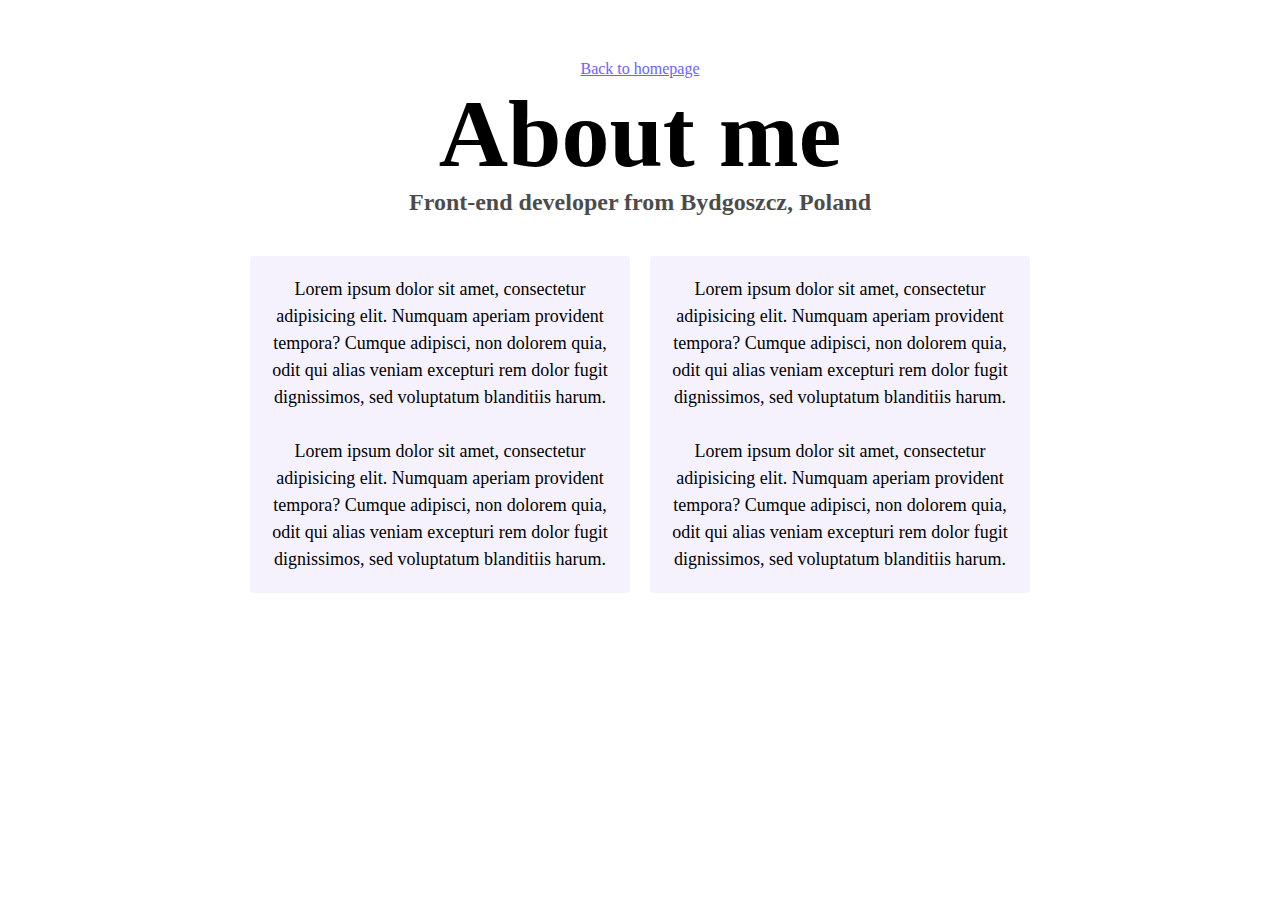
==== about.html @ 96640b8c "Completed week 1 task" ====
<!DOCTYPE html>
<html lang="en">
  <head>
    <meta charset="UTF-8" />
    <meta http-equiv="X-UA-Compatible" content="IE=edge" />
    <meta name="viewport" content="width=device-width, initial-scale=1.0" />
    <link rel="stylesheet" href="style.css" />
    <title>About</title>
  </head>
  <body>
    <a href="index.html" class="homepage-link">Back to homepage</a>
    <h1>About me</h1>
    <h3>Front-end developer from Bydgoszcz, Poland</h3>
    <div class="about-paragraphs">
      <div>
        <p>
          Lorem ipsum dolor sit amet, consectetur adipisicing elit. Numquam
          aperiam provident tempora? Cumque adipisci, non dolorem quia, odit qui
          alias veniam excepturi rem dolor fugit dignissimos, sed voluptatum
          blanditiis harum.
          <br />
          <br />
          Lorem ipsum dolor sit amet, consectetur adipisicing elit. Numquam
          aperiam provident tempora? Cumque adipisci, non dolorem quia, odit qui
          alias veniam excepturi rem dolor fugit dignissimos, sed voluptatum
          blanditiis harum.
        </p>
      </div>
      <div>
        <p>
          Lorem ipsum dolor sit amet, consectetur adipisicing elit. Numquam
          aperiam provident tempora? Cumque adipisci, non dolorem quia, odit qui
          alias veniam excepturi rem dolor fugit dignissimos, sed voluptatum
          blanditiis harum.
          <br />
          <br />
          Lorem ipsum dolor sit amet, consectetur adipisicing elit. Numquam
          aperiam provident tempora? Cumque adipisci, non dolorem quia, odit qui
          alias veniam excepturi rem dolor fugit dignissimos, sed voluptatum
          blanditiis harum.
        </p>
      </div>
    </div>
  </body>
</html>
---- style.css ----
:root {
  --primary-color: #6c63ff;
  --secondary-color: #f5f2fe;
  --box-shadow: 0 5px 10px rgba(0, 0, 0, 0.3);
}
body {
  margin: 60px auto;
  max-width: 800px;
}
h1,
h2,
h3 {
  text-align: center;
  margin: 0;
}
h1 {
  font-size: 96px;
}
h2 {
  font-size: 48px;
}
h3 {
  font-size: 24px;
  opacity: 0.7;
}
p {
  background: var(--secondary-color);
  padding: 20px;
  border-radius: 4px;
  font-size: 18px;
  line-height: 1.5;
  text-align: center;
}
.about-paragraphs {
  display: flex;
  margin: 30px 0;
}
.about-paragraphs p {
  margin: 10px;
}
.email-link {
  display: flex;
  justify-content: center;
  color: var(--primary-color);
  font-size: 28px;
  text-decoration: none;
}
.homepage-link {
  color: var(--primary-color);
  text-align: center;
  display: block;
}
.navigation-links {
  display: flex;
  margin-top: 40px;
  justify-content: center;
}
.navigation-links a {
  margin: 20px;
  border-radius: 4px;
  padding: 20px 15px;
  text-decoration: none;
  text-transform: capitalize;
}
.contact-link {
  background: var(--primary-color);
  box-shadow: var(--box-shadow);
  color: white;
}
.about-link {
  color: var(--primary-color);
  border: 1px solid var(--primary-color);
}
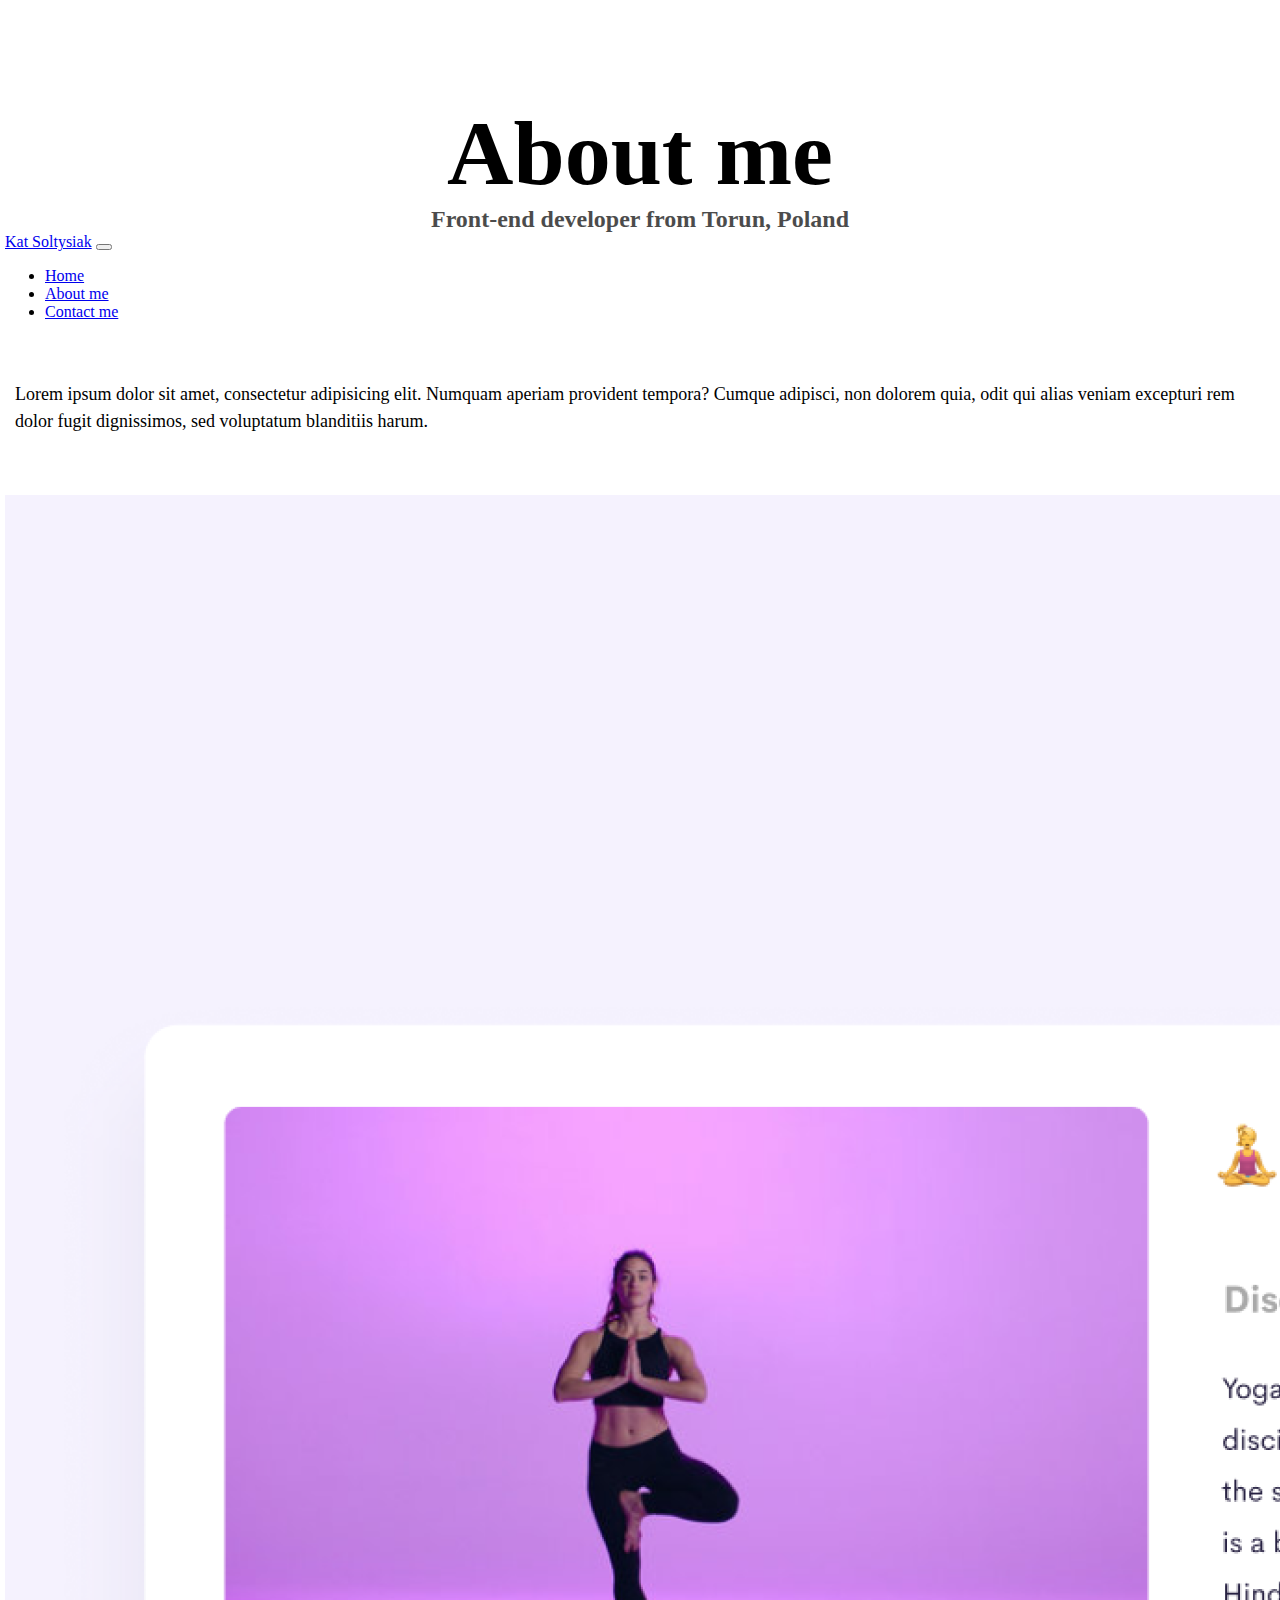
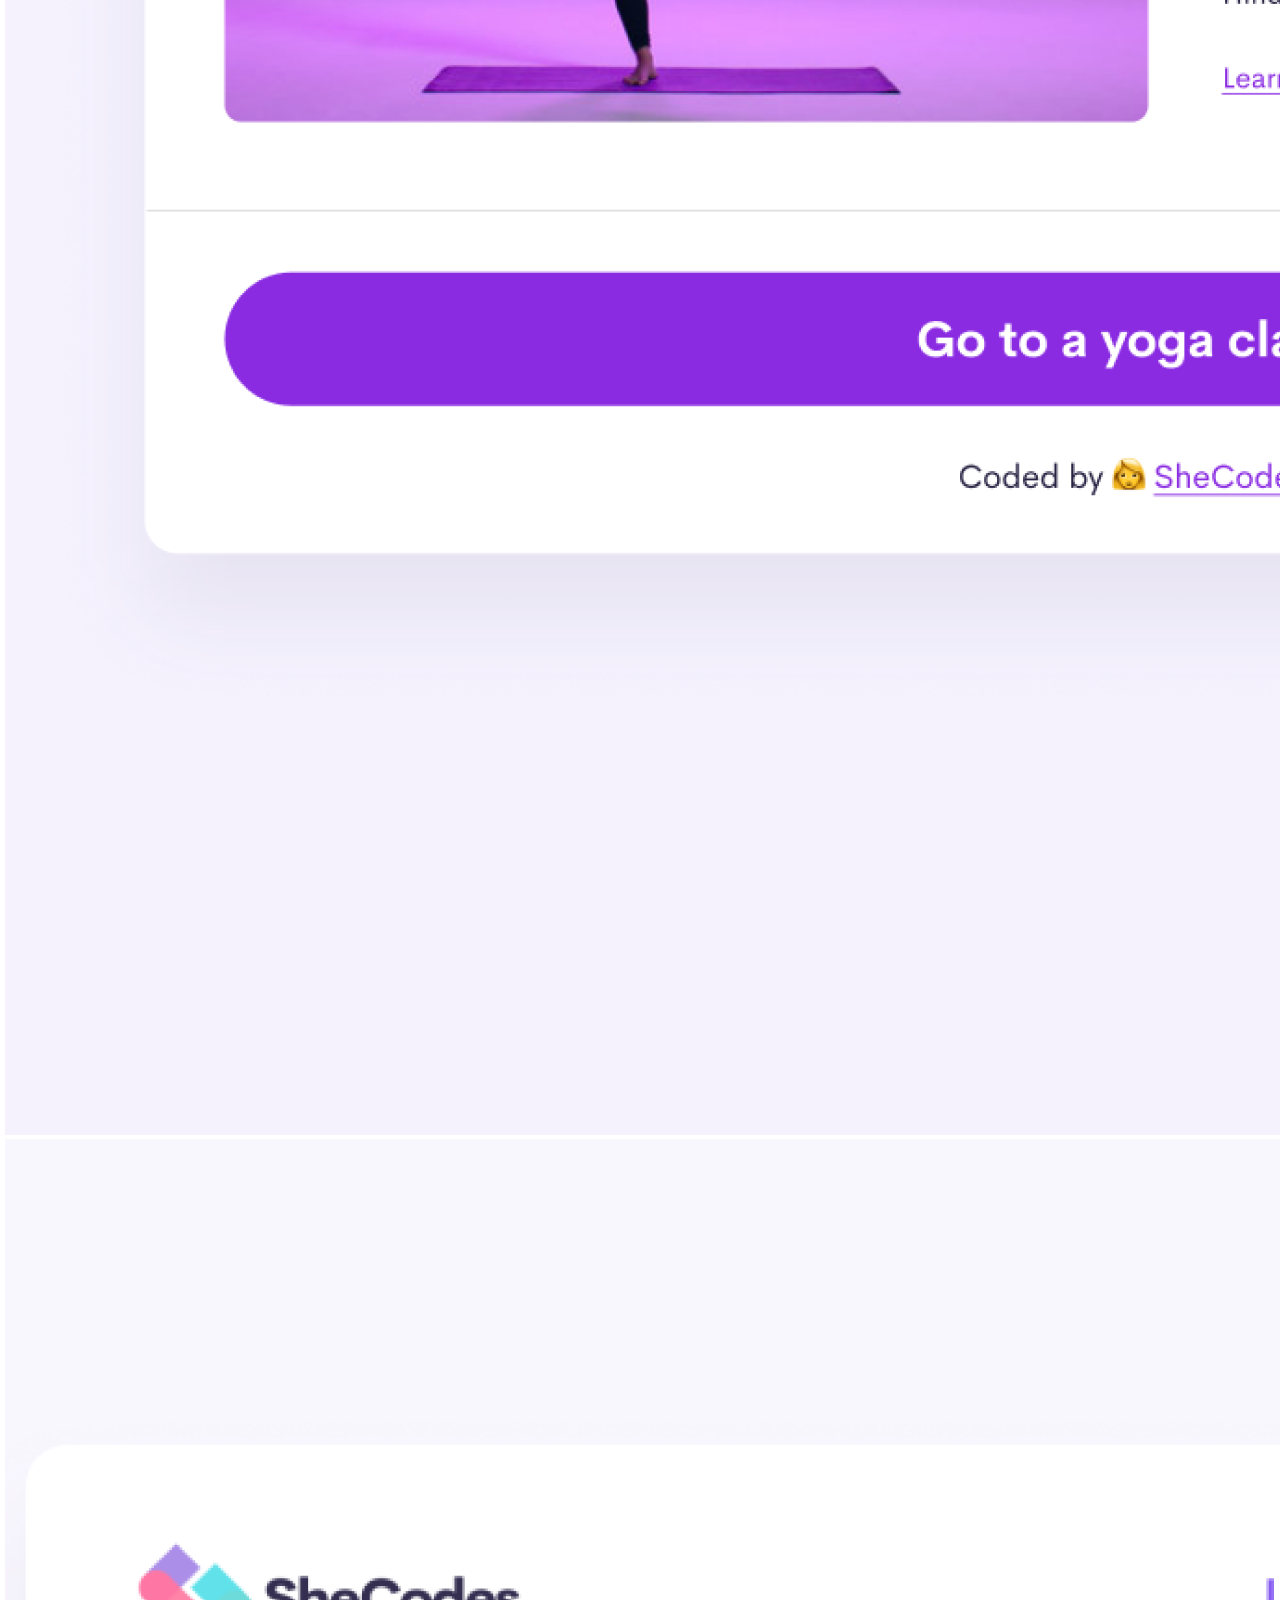
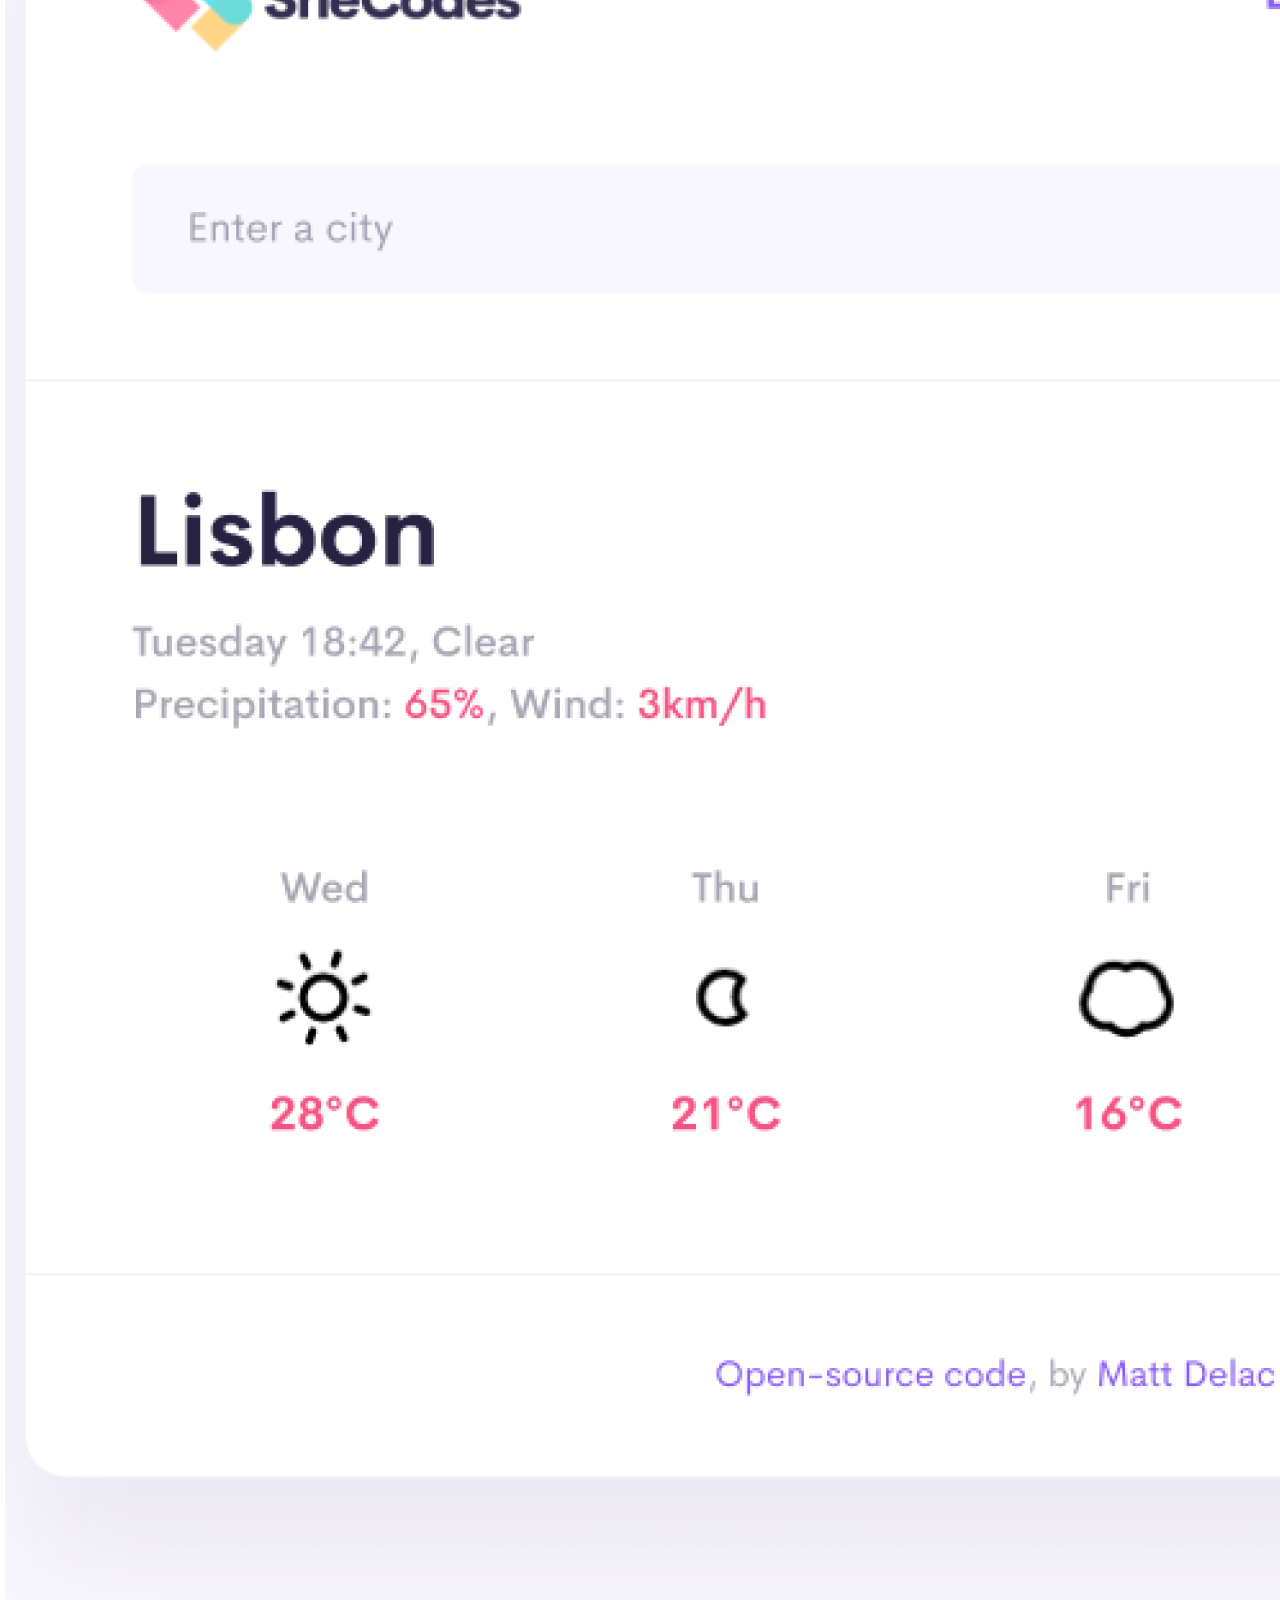
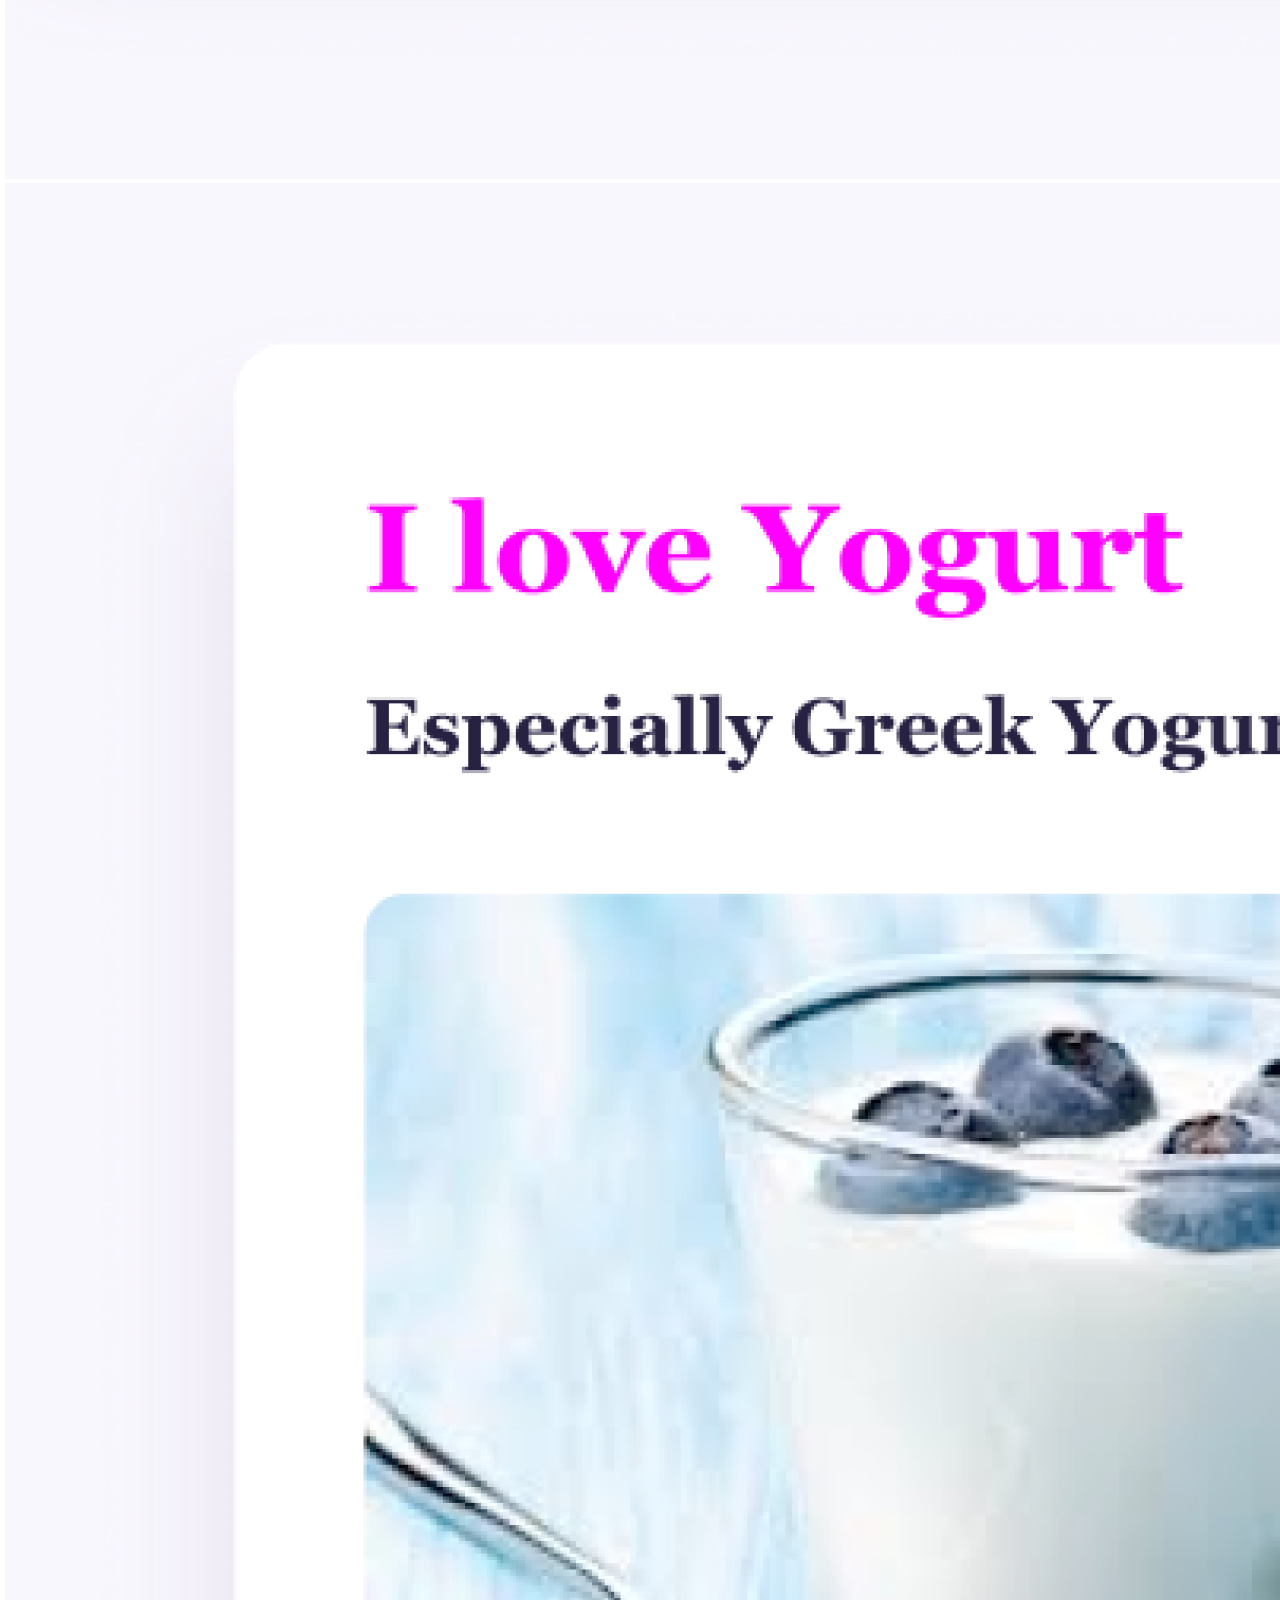
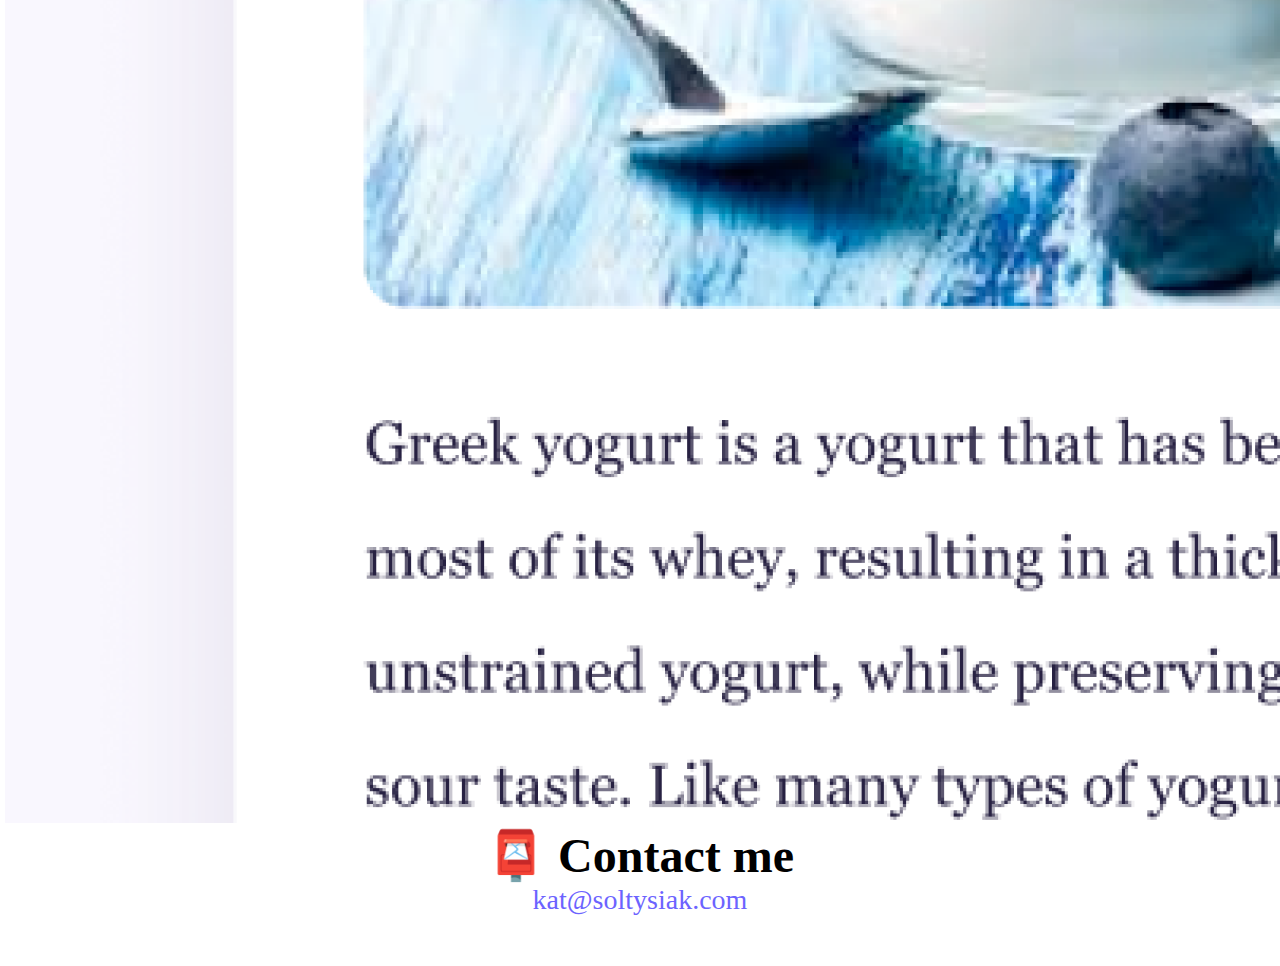
==== commit 56c80f75: "Reworked the structure" ====
--- a/about.html
+++ b/about.html
@@ -4,42 +4,92 @@
     <meta charset="UTF-8" />
     <meta http-equiv="X-UA-Compatible" content="IE=edge" />
     <meta name="viewport" content="width=device-width, initial-scale=1.0" />
+    <link
+      href="https://cdn.jsdelivr.net/npm/bootstrap@5.3.0-alpha3/dist/css/bootstrap.min.css"
+      rel="stylesheet"
+      integrity="sha384-KK94CHFLLe+nY2dmCWGMq91rCGa5gtU4mk92HdvYe+M/SXH301p5ILy+dN9+nJOZ"
+      crossorigin="anonymous"
+    />
     <link rel="stylesheet" href="style.css" />
-    <title>About</title>
+    <script
+      src="https://cdn.jsdelivr.net/npm/bootstrap@5.3.0-alpha3/dist/js/bootstrap.bundle.min.js"
+      integrity="sha384-ENjdO4Dr2bkBIFxQpeoTz1HIcje39Wm4jDKdf19U8gI4ddQ3GYNS7NTKfAdVQSZe"
+      crossorigin="anonymous"
+    ></script>
+    <title>About Kat Soltysiak</title>
   </head>
   <body>
-    <a href="index.html" class="homepage-link">Back to homepage</a>
     <h1>About me</h1>
-    <h3>Front-end developer from Bydgoszcz, Poland</h3>
-    <div class="about-paragraphs">
-      <div>
+    <h3>Front-end developer from Torun, Poland</h3>
+
+    <nav class="navbar fixed-top navbar-expand-lg bg-body-tertiary">
+      <div class="container">
+        <a class="navbar-brand" href="#">Kat Soltysiak</a>
+        <button
+          class="navbar-toggler"
+          type="button"
+          data-bs-toggle="collapse"
+          data-bs-target="#navbarNav"
+          aria-controls="navbarNav"
+          aria-expanded="false"
+          aria-label="Toggle navigation"
+        >
+          <span class="navbar-toggler-icon"></span>
+        </button>
+        <div class="collapse navbar-collapse" id="navbarNav">
+          <ul class="navbar-nav">
+            <li class="nav-item">
+              <a class="nav-link active" aria-current="page" href="/">Home</a>
+            </li>
+            <li class="nav-item">
+              <a class="nav-link" href="/about.html">About me</a>
+            </li>
+            <li class="nav-item">
+              <a class="nav-link" href="/about.html#contact">Contact me</a>
+            </li>
+          </ul>
+        </div>
+      </div>
+    </nav>
+
+    <div class="container">
+      <div class="about-paragraphs">
         <p>
-          Lorem ipsum dolor sit amet, consectetur adipisicing elit. Numquam
-          aperiam provident tempora? Cumque adipisci, non dolorem quia, odit qui
-          alias veniam excepturi rem dolor fugit dignissimos, sed voluptatum
-          blanditiis harum.
-          <br />
-          <br />
           Lorem ipsum dolor sit amet, consectetur adipisicing elit. Numquam
           aperiam provident tempora? Cumque adipisci, non dolorem quia, odit qui
           alias veniam excepturi rem dolor fugit dignissimos, sed voluptatum
           blanditiis harum.
         </p>
       </div>
-      <div>
-        <p>
-          Lorem ipsum dolor sit amet, consectetur adipisicing elit. Numquam
-          aperiam provident tempora? Cumque adipisci, non dolorem quia, odit qui
-          alias veniam excepturi rem dolor fugit dignissimos, sed voluptatum
-          blanditiis harum.
-          <br />
-          <br />
-          Lorem ipsum dolor sit amet, consectetur adipisicing elit. Numquam
-          aperiam provident tempora? Cumque adipisci, non dolorem quia, odit qui
-          alias veniam excepturi rem dolor fugit dignissimos, sed voluptatum
-          blanditiis harum.
-        </p>
+      <div class="row">
+        <div class="col-sm-4">
+          <img
+            src="images/yoga.png"
+            alt=""
+            class="img-fluid p-2 shadow rounded"
+          />
+        </div>
+        <div class="col-sm-4">
+          <img
+            src="images/weather.png"
+            alt=""
+            class="img-fluid p-2 shadow rounded"
+          />
+        </div>
+        <div class="col-sm-4">
+          <img
+            src="images/yogurt.png"
+            alt=""
+            class="img-fluid p-2 shadow rounded"
+          />
+        </div>
       </div>
+    </div>
+    <div id="contact" class="mt-5">
+      <h2>📮 Contact me</h2>
+      <a href="mailto:k.soltysiak@hotmail.com" class="email-link"
+        >kat@soltysiak.com</a
+      >
     </div>
   </body>
 </html>
--- a/style.css
+++ b/style.css
@@ -3,41 +3,83 @@
   --secondary-color: #f5f2fe;
   --box-shadow: 0 5px 10px rgba(0, 0, 0, 0.3);
 }
+
 body {
-  margin: 60px auto;
-  max-width: 800px;
+  margin: 100px 5px 50px 5px;
 }
+
 h1,
 h2,
 h3 {
   text-align: center;
   margin: 0;
 }
+
 h1 {
-  font-size: 96px;
+  font-size: 92px;
 }
+
 h2 {
   font-size: 48px;
 }
+
 h3 {
   font-size: 24px;
   opacity: 0.7;
 }
+
 p {
-  background: var(--secondary-color);
-  padding: 20px;
+  padding: 20px 0px;
   border-radius: 4px;
   font-size: 18px;
   line-height: 1.5;
+}
+
+.navigation-links {
+  display: flex;
+  margin-top: 40px;
+  margin-bottom: 40px;
+  justify-content: center;
+}
+
+.navigation-links a {
+  margin: 20px;
+}
+
+.primary-link {
+  background: var(--primary-color);
+  box-shadow: var(--box-shadow);
+  color: white;
+  border-radius: 4px;
+  padding: 20px 15px;
+  text-decoration: none;
+  text-transform: capitalize;
+}
+
+.about-link {
+  color: var(--primary-color);
+  border: 1px solid var(--primary-color);
+  border-radius: 4px;
+  padding: 20px 15px;
+  text-decoration: none;
+  text-transform: capitalize;
+}
+
+.homepage-link {
+  color: var(--primary-color);
   text-align: center;
+  display: block;
 }
+
 .about-paragraphs {
   display: flex;
   margin: 30px 0;
 }
+
 .about-paragraphs p {
   margin: 10px;
 }
+
 .email-link {
   display: flex;
   justify-content: center;
@@ -45,29 +87,10 @@
   font-size: 28px;
   text-decoration: none;
 }
-.homepage-link {
-  color: var(--primary-color);
-  text-align: center;
-  display: block;
+
+.email-link:hover {
+  text-decoration: underline;
 }
-.navigation-links {
-  display: flex;
-  margin-top: 40px;
-  justify-content: center;
+.homepage-text {
+  background-color: none;
 }
-.navigation-links a {
-  margin: 20px;
-  border-radius: 4px;
-  padding: 20px 15px;
-  text-decoration: none;
-  text-transform: capitalize;
-}
-.contact-link {
-  background: var(--primary-color);
-  box-shadow: var(--box-shadow);
-  color: white;
-}
-.about-link {
-  color: var(--primary-color);
-  border: 1px solid var(--primary-color);
-}
